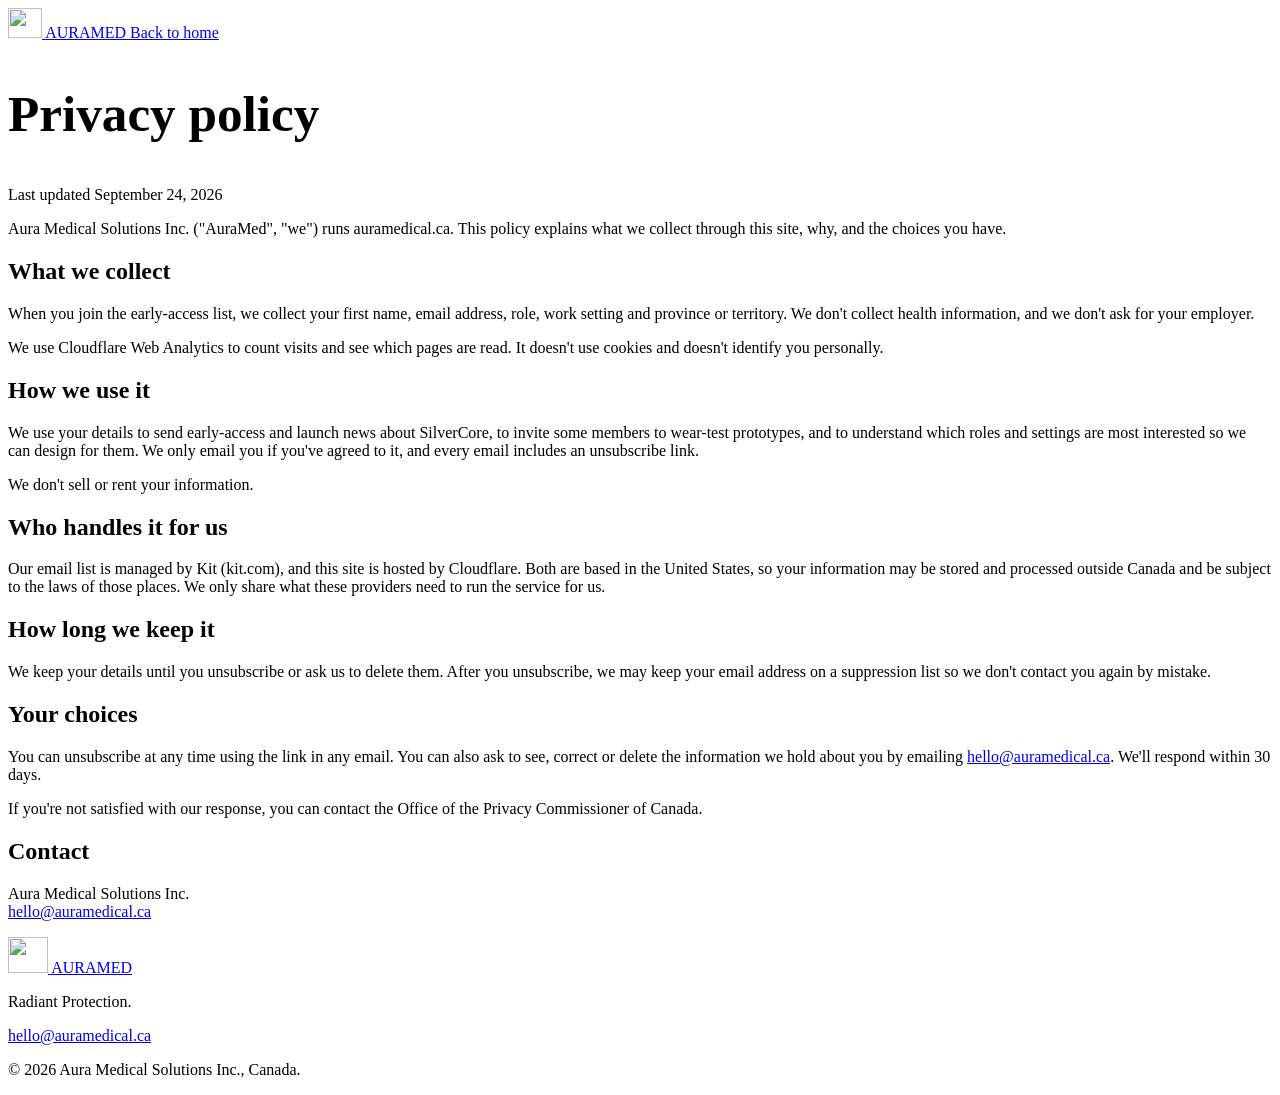
==== auramedical-site/privacy.html @ 03254296 "Add files via upload" ====
<!doctype html>
<html lang="en-CA">
<head>
  <meta charset="utf-8">
  <meta name="viewport" content="width=device-width, initial-scale=1">
  <title>Privacy policy | AuraMed</title>
  <meta name="description" content="How Aura Medical Solutions Inc. collects, uses and protects the information you share on auramedical.ca.">
  <link rel="canonical" href="https://auramedical.ca/privacy.html">
  <meta name="theme-color" content="#eff1f2">
  <link rel="icon" type="image/png" sizes="32x32" href="/assets/img/favicon-32.png">
  <link rel="apple-touch-icon" href="/assets/img/apple-touch-icon.png">
  <link rel="preload" href="/assets/fonts/archivo-variable.woff2" as="font" type="font/woff2" crossorigin>
  <link rel="stylesheet" href="/assets/css/site.css">
</head>
<body>
  <header class="nav is-scrolled">
    <div class="wrap">
      <a class="brand" href="/" aria-label="AuraMed home">
        <img src="/assets/img/auramed-mark-sm.png" width="34" height="30" alt="">
        <span>AURAMED</span>
      </a>
      <a class="btn btn-quiet" href="/" style="margin-left:auto;min-height:42px">Back to home</a>
    </div>
  </header>

  <main class="page">
    <div class="wrap">
      <article class="prose">
        <h1 class="display" style="font-size:clamp(34px,4vw,52px)">Privacy policy</h1>
        <p class="updated">Last updated September 24, 2026</p>

        <p>Aura Medical Solutions Inc. ("AuraMed", "we") runs auramedical.ca. This policy explains what we collect through this site, why, and the choices you have.</p>

        <h2>What we collect</h2>
        <p>When you join the early-access list, we collect your first name, email address, role, work setting and province or territory. We don't collect health information, and we don't ask for your employer.</p>
        <p>We use Cloudflare Web Analytics to count visits and see which pages are read. It doesn't use cookies and doesn't identify you personally.</p>

        <h2>How we use it</h2>
        <p>We use your details to send early-access and launch news about SilverCore, to invite some members to wear-test prototypes, and to understand which roles and settings are most interested so we can design for them. We only email you if you've agreed to it, and every email includes an unsubscribe link.</p>
        <p>We don't sell or rent your information.</p>

        <h2>Who handles it for us</h2>
        <p>Our email list is managed by Kit (kit.com), and this site is hosted by Cloudflare. Both are based in the United States, so your information may be stored and processed outside Canada and be subject to the laws of those places. We only share what these providers need to run the service for us.</p>

        <h2>How long we keep it</h2>
        <p>We keep your details until you unsubscribe or ask us to delete them. After you unsubscribe, we may keep your email address on a suppression list so we don't contact you again by mistake.</p>

        <h2>Your choices</h2>
        <p>You can unsubscribe at any time using the link in any email. You can also ask to see, correct or delete the information we hold about you by emailing <a href="mailto:hello@auramedical.ca">hello@auramedical.ca</a>. We'll respond within 30 days.</p>
        <p>If you're not satisfied with our response, you can contact the Office of the Privacy Commissioner of Canada.</p>

        <h2>Contact</h2>
        <p>Aura Medical Solutions Inc.<br>
        <!-- TODO: add the company mailing address -->
        <a href="mailto:hello@auramedical.ca">hello@auramedical.ca</a></p>
      </article>
    </div>
  </main>

  <footer class="footer">
    <div class="wrap">
      <div class="footer-top">
        <div>
          <a class="brand" href="/" aria-label="AuraMed home">
            <img src="/assets/img/auramed-mark-sm.png" width="40" height="36" alt="">
            <span>AURAMED</span>
          </a>
          <p class="footer-sign">Radiant Protection.</p>
        </div>
        <div class="footer-contact"><a href="mailto:hello@auramedical.ca">hello@auramedical.ca</a></div>
      </div>
      <div class="footer-legal">
        <p>© <span data-year>2026</span> Aura Medical Solutions Inc., Canada.</p>
      </div>
    </div>
  </footer>
  <script src="/assets/js/site.js" defer></script>
</body>
</html>
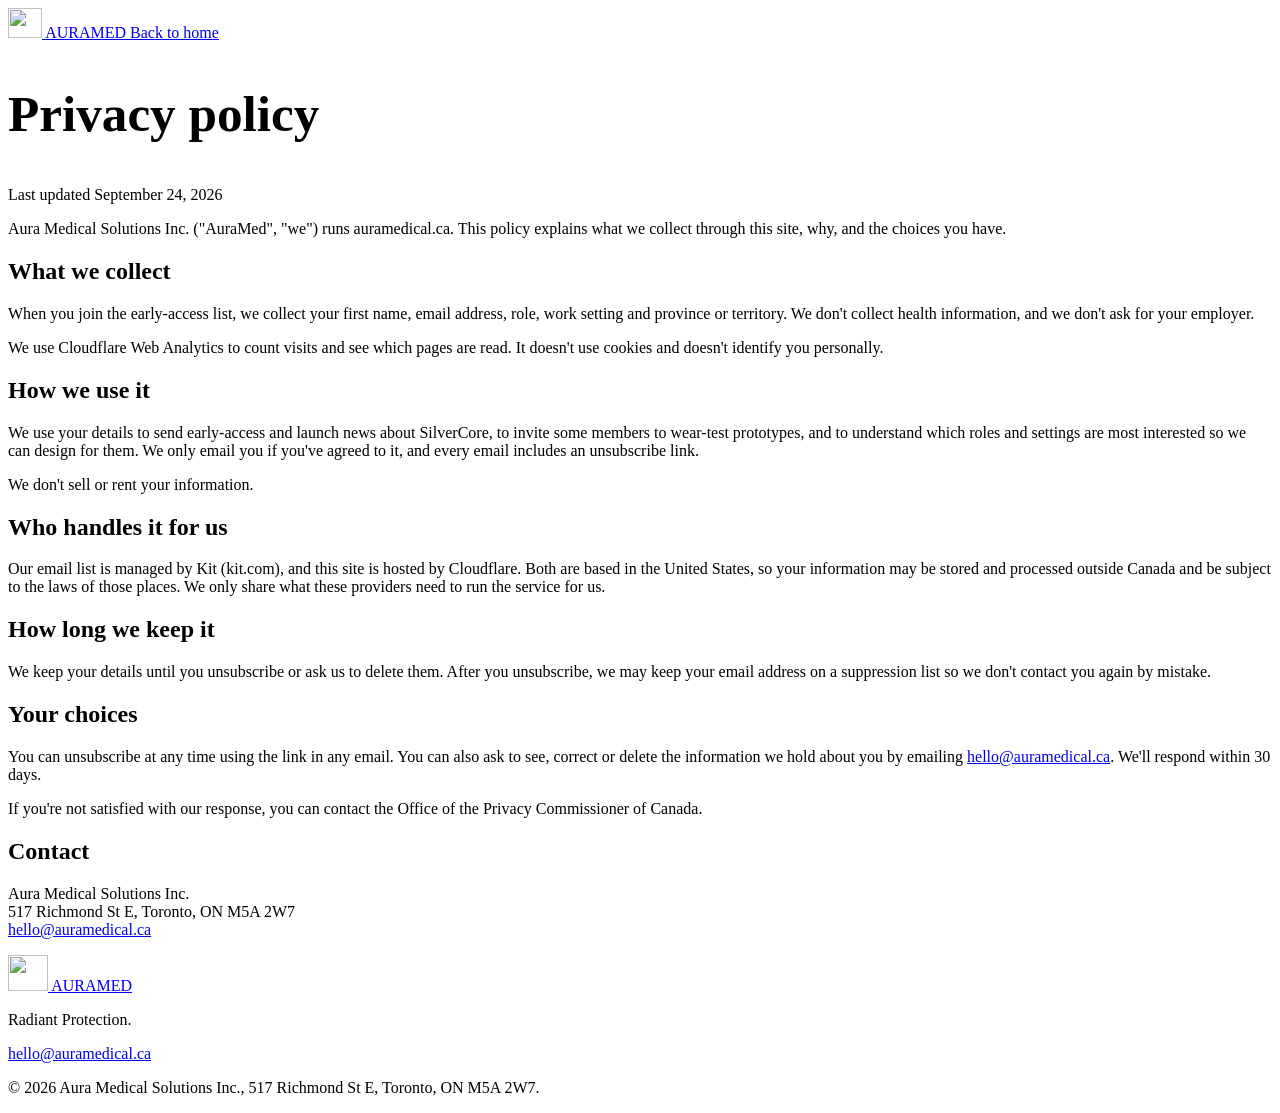
==== commit 3efbdde9: "Add files via upload" ====
--- a/auramedical-site/privacy.html
+++ b/auramedical-site/privacy.html
@@ -51,7 +51,7 @@
 
         <h2>Contact</h2>
         <p>Aura Medical Solutions Inc.<br>
-        <!-- TODO: add the company mailing address -->
+        517 Richmond St E, Toronto, ON M5A 2W7<br>
         <a href="mailto:hello@auramedical.ca">hello@auramedical.ca</a></p>
       </article>
     </div>
@@ -70,7 +70,7 @@
         <div class="footer-contact"><a href="mailto:hello@auramedical.ca">hello@auramedical.ca</a></div>
       </div>
       <div class="footer-legal">
-        <p>© <span data-year>2026</span> Aura Medical Solutions Inc., Canada.</p>
+        <p>© <span data-year>2026</span> Aura Medical Solutions Inc., 517 Richmond St E, Toronto, ON M5A 2W7.</p>
       </div>
     </div>
   </footer>
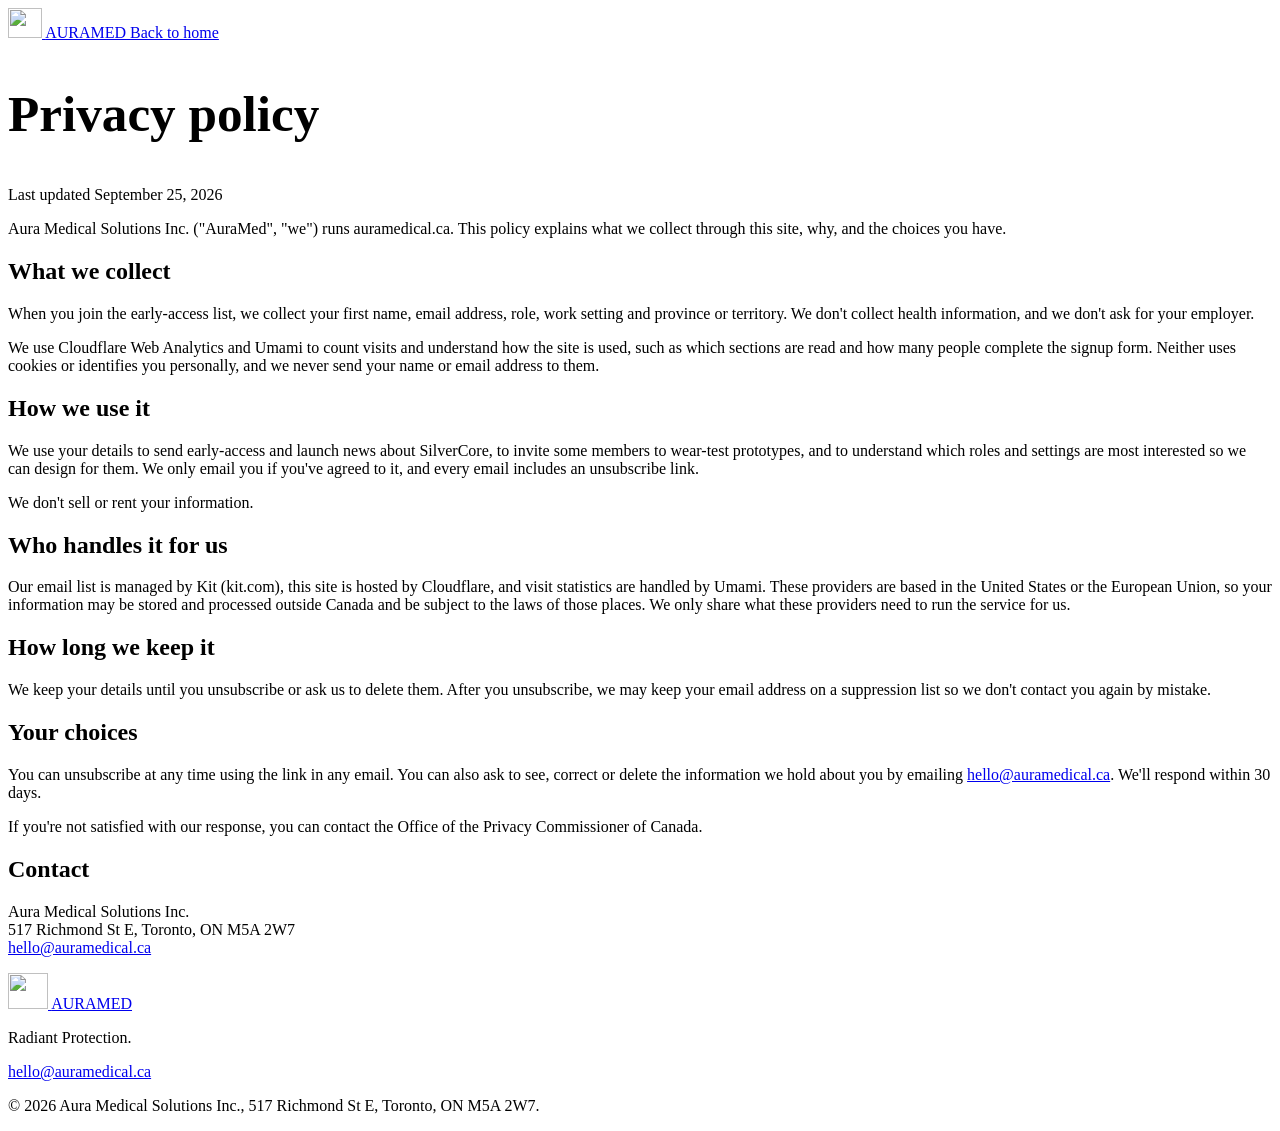
==== commit 48d62caa: "Add files via upload" ====
--- a/auramedical-site/privacy.html
+++ b/auramedical-site/privacy.html
@@ -11,6 +11,7 @@
   <link rel="apple-touch-icon" href="/assets/img/apple-touch-icon.png">
   <link rel="preload" href="/assets/fonts/archivo-variable.woff2" as="font" type="font/woff2" crossorigin>
   <link rel="stylesheet" href="/assets/css/site.css">
+  <script defer src="https://cloud.umami.is/script.js" data-website-id="e2014c6b-49ff-440a-b3d0-a1576a62c8c2"></script>
 </head>
 <body>
   <header class="nav is-scrolled">
@@ -27,20 +28,20 @@
     <div class="wrap">
       <article class="prose">
         <h1 class="display" style="font-size:clamp(34px,4vw,52px)">Privacy policy</h1>
-        <p class="updated">Last updated September 24, 2026</p>
+        <p class="updated">Last updated September 25, 2026</p>
 
         <p>Aura Medical Solutions Inc. ("AuraMed", "we") runs auramedical.ca. This policy explains what we collect through this site, why, and the choices you have.</p>
 
         <h2>What we collect</h2>
         <p>When you join the early-access list, we collect your first name, email address, role, work setting and province or territory. We don't collect health information, and we don't ask for your employer.</p>
-        <p>We use Cloudflare Web Analytics to count visits and see which pages are read. It doesn't use cookies and doesn't identify you personally.</p>
+        <p>We use Cloudflare Web Analytics and Umami to count visits and understand how the site is used, such as which sections are read and how many people complete the signup form. Neither uses cookies or identifies you personally, and we never send your name or email address to them.</p>
 
         <h2>How we use it</h2>
         <p>We use your details to send early-access and launch news about SilverCore, to invite some members to wear-test prototypes, and to understand which roles and settings are most interested so we can design for them. We only email you if you've agreed to it, and every email includes an unsubscribe link.</p>
         <p>We don't sell or rent your information.</p>
 
         <h2>Who handles it for us</h2>
-        <p>Our email list is managed by Kit (kit.com), and this site is hosted by Cloudflare. Both are based in the United States, so your information may be stored and processed outside Canada and be subject to the laws of those places. We only share what these providers need to run the service for us.</p>
+        <p>Our email list is managed by Kit (kit.com), this site is hosted by Cloudflare, and visit statistics are handled by Umami. These providers are based in the United States or the European Union, so your information may be stored and processed outside Canada and be subject to the laws of those places. We only share what these providers need to run the service for us.</p>
 
         <h2>How long we keep it</h2>
         <p>We keep your details until you unsubscribe or ask us to delete them. After you unsubscribe, we may keep your email address on a suppression list so we don't contact you again by mistake.</p>
